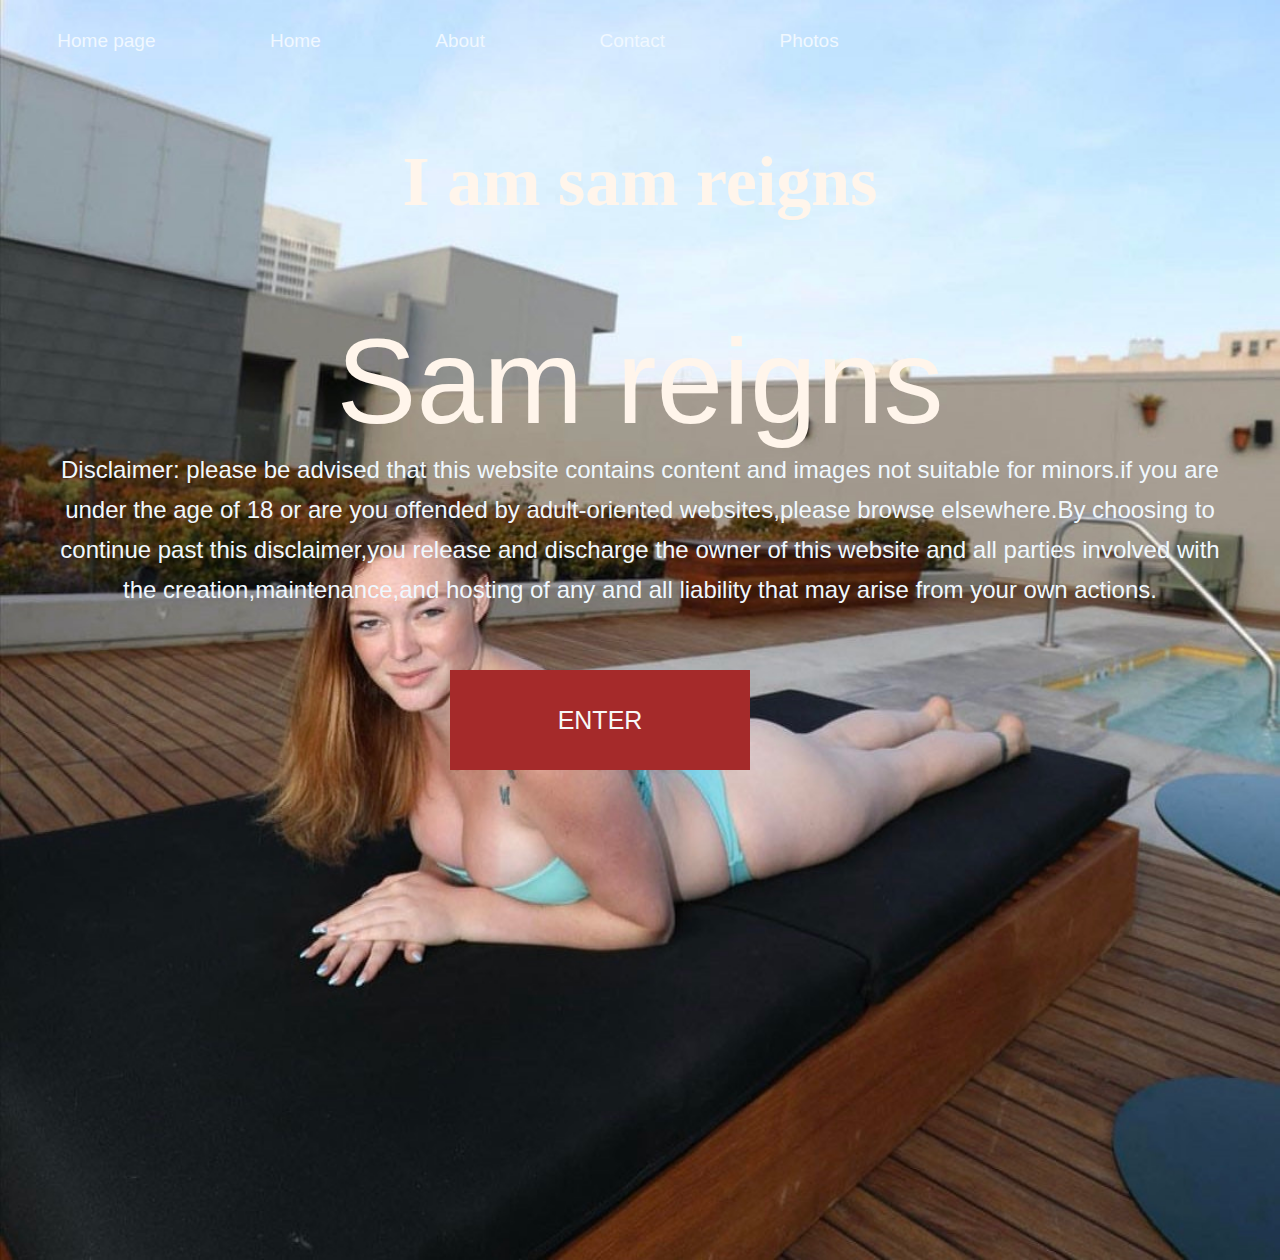
==== index.html @ 37d15dd3 "first commit" ====
<!DOCTYPE html>
<html lang="en">
<head>
    <meta charset="UTF-8">
    <meta http-equiv="X-UA-Compatible" content="IE=edge">
    <meta name="viewport" content="width=device-width, initial-scale=1.0">
    <title>Synregnix</title>
    <link rel="stylesheet" href="style.css">
    <link
      href="https://fonts.googleapis.com/css2?family=Poppins:ital,wght@0,200;0,300;0,400;0,500;0,700;0,900;1,100;1,200;1,300;1,400;1,500;1,600;1,700;1,800;1,900&display=swap"
      rel="stylesheet"
    />
</head>
<body>
    <section>
      <div class="first">
        
      <nav>
    
        <div class="wrapper">
          <ul>
            <li><a href="index.html">Home page</a></li>
            <li><a href="">Home</a></li>
            <li><a href="about.html">About </a></li>
            <li><a href="contact.html">Contact </a></li>
            <li><a href="photo.html">Photos</a></li>
          </ul>
          
        </div>
        <div class="hamburger">
          <div class="line1" ></div>
          <div class="line1" style="width: 19px"></div>
          <div class="line1" style="width: 15px"></div>
      </div>
      <div class="close">
          <div class="hamburger">
            <div class="lines1"></div>
            <div class="lines2" style="width: 19px"></div>
            <div class="lines3" style="width: 15px"></div>
          </div>
        </div>
      </nav>
      <h3>I am sam reigns</h3> 
      <h2>Sam reigns </h2>
      <p>Disclaimer: please be advised that this website contains content and images not suitable for minors.if you are under the age of 18 or are you offended by adult-oriented websites,please browse elsewhere.By choosing to continue past this disclaimer,you release and discharge the owner of this website and all parties involved with the creation,maintenance,and hosting of any and all liability that may arise from your own actions.

     
        </p>
        <button style="color: black;">
          <a href="" style="color: rgb(248, 248, 248);"> ENTER</a>
        </button>
      </div>
    </section>

    <!-- js -->
    <script src="index.js"></script>

</body>
</html>
---- style.css ----
*{
    margin: 0;
    padding: 0;
    list-style: none;
    text-decoration: none;
    font-family: Netflix Sans,Helvetica Neue,Helvetica,Arial,sans-serif;
}
.first{
    background: url(images/33c4572b-32cb-4226-b290-26d8a689add8.jpg);
    background-position: center;
    background-repeat: no-repeat;
    background-size: cover;
  
    height: 70vh;
}

.first h1{
    color: aliceblue;
    font-size: 25px;
}
.first h3{
color: aliceblue;
padding-top: 90px;
text-align: center;
font-size: 70px;
font-family: FatMarker;
color: rgb(255, 245, 235);
}
.c-text h3{
color: aliceblue;
padding-top: 90px;
text-align: center;
font-size: 70px;
font-family: FatMarker;
color: rgb(255, 245, 235);
}
.first h2{
color: aliceblue;
padding-top: 90px;
text-align: center;
font-size: 70px;
color: rgb(255, 245, 235);
}
.first ul li a{
    color: aliceblue;
    font-size: 19px;
}
.first ul li a:hover{
color: lightgray;
border-bottom: 1px solid white;
transition: 0.2s ease-in-out;
}
nav ul li a{
    color: rgb(0, 0, 0);
    font-size: 19px;
}
nav ul li a:hover{
color: rgb(255, 255, 255);
border-bottom: 1px solid white;
transition: 0.2s ease-in-out;
}
.wrapper ul{
display: flex;
justify-content: space-around;
width: 70%;
padding-top: 30px;
}
.hamburger div{
    margin: 5px;
    height: 2px;
    width: 25px;
    background-color: aliceblue;
}

.close{
    display: none;
}
.first p{
    text-align: center;
    color: aliceblue;
}
.b-text{
    margin-top: 150px;
}

.gallery{
    padding: 10px;
    max-width: 1500px;
    margin: 0, auto;
    display: grid;
    grid-gap: 2px;
    grid-template-columns: repeat(auto-fit,minmax(250px,1fr));
    grid-auto-rows: 250px;
    grid-auto-flow: dense;
    margin-top: 30px;
  }
  
  
  .v-stretch{
    grid-row: span 2;
  }
  .h-stretch{
    grid-column: span 2;
    /* grid-row: span 3; */
  }
  .big-stretch{
    grid-column: span 2;
    grid-row:span 2 ;
  }
  .gallery div img{
    width: 100%;
    height: 100%;
    object-fit: cover;
  }
  .gallery .h-stretch img{
    width: 100%;
    height: 100%;
    object-fit: cover;
  }
  .gallery .v-stretch img{
    width: 100%;
    height: 100%;
    object-fit: cover;
  }
@media(max-width:765px){
    .wrapper{
        position: absolute;
        background-color: rgba(102, 101, 99,0.7);
        width: 70%;
        height: 50%;
        top: 10px;
        left: 123px;
        transform: translateY(-768px);
        opacity: 1;
        transition: 0.4s ease-in-out;

        
    }
    .first{
        height: 120vh;
    }
    .wrapper ul{
        flex-direction: column;
        padding-left: 20PX;
        
    }
    .wrapper ul li{
        line-height: 35px;
        font-size: 17px;
    }
     nav {
    display: flex;
    justify-content: space-between;
  
} 
.first h2{
    color: aliceblue;
    padding-top: 40px;
    text-align: center;
    font-size: 70px;
    font-weight: 400;
    color: rgb(255, 245, 235);
    }
    .first h3{
        color: aliceblue;
        padding-top: 70px;
        text-align: center;
        font-size: 50px;
        font-family: FatMarker;
        color: rgb(255, 245, 235);
        }
    .c-text h3{
        color: aliceblue;
        padding-top: 70px;
        text-align: center;
        font-size: 50px;
        font-family: FatMarker;
        color: rgb(255, 245, 235);
        }
        .first p{
            font-size: 19px;
            line-height: 23px;
            padding-top: 50px;
            padding-left: 10px;
            padding-right: 10px;
            
        }
        .first button{
            width: 100%;
            height: 70px;
            font-size: 20px;
            background-color: brown;
            border: none;
           
            margin-top: 40px;
            cursor: pointer;
        }
        .a-text img{
            width: 100%;
         padding-top: 40px;
         
        
        }
        .a-text p{
            color: aliceblue;
            font-size: 16px;
            font-weight: 800;
            padding-top: 30px;
            padding-left: 20px;
            padding-right: 20px;
        }
        .b-text p{
            color: aliceblue;
            font-size: 16px;
            font-weight: 800;
            padding-top: 30px;
            padding-left: 20px;
            padding-right: 20px;
        }
        .v-stretch{
            grid-row: span 2;
            width: 100%;
            grid-column: span 2; 
          
          }
          .gallery .v-stretch img{
            object-fit: cover;
            object-position: center;
          }
          .h-stretch{
            grid-column: span 2;
            grid-row: span 2;
          }
           .big-stretch{
             grid-column:  span 1;
             grid-row: span 1;
           }
           .special img{
             display: none;
           }
           .gallery{
            padding: 10px;
            max-width: 1200px;
            margin: 0, auto;
            display: grid;
            grid-gap: 2px;
            grid-template-columns: repeat(auto-fit,minmax(130px,1fr));
            grid-auto-rows: 220px;
            grid-auto-flow: dense;
            margin-top:30px;
          }
          .d-text img{
            width: 100%;
            object-fit: cover;
            padding-top: 30px;
        }
        .e-text{
            padding-top: 30px;
        }
        .e-text img{
            width: 15%;
            padding: 20px;
            
        }
}
@media(min-width:765px){
    .hamburger{
        display: none;
    }
    .first{
        height: 100vh;
    }
    .first h2{
        font-size: 120px;
        font-weight: 400;
    }
    .first p{
        font-size: 24px;
        line-height: 40px;
        padding-left: 50px;
        padding-right: 50px;
        
    }
    .first button{
        width: 300px;
        height: 100px;
        background-color: brown;
        border: none;
        cursor: pointer;
        font-size: 23px;
        margin-left: 200px;
        margin-top: 50px;
    }

    .a-text img{
        width: 50%;
     padding-top: 40px;
    }
    .a-text p{
        color: aliceblue;
        font-size: 22px;
        font-weight: 800;
        padding-top: 30px;
        padding-left: 20px;
        padding-right: 20px;
    }
    .b-text p{
        color: aliceblue;
        font-size: 22px;
        font-weight: 800;
        padding-top: 30px;
        padding-left: 20px;
        padding-right: 20px;
    }
    .d-text img{
        width: 50%;
        height: 550px;
        object-fit: cover;
        padding-top: 30px;
    }
    .e-text{
        padding-top: 30px;
    }
    .e-text img{
        width: 15%;
        padding: 20px;
        
    }
}

@media(min-width:1064px){
    .first{
        background: url(images/21661315-0318-4f6c-b9f9-ecd1896996a7.jpg);
        background-position: center;
        background-repeat: no-repeat;
        background-size: cover;
        height: 140vh;
    }
    .firstp{
        padding-top: 70px;
        padding-left: 80px;
    }
    .first button{
        margin-left: 450px;
        margin-top: 60px;
        font-size: 25px;
    }
    .a-text p{
        color: aliceblue;
        font-size: 22px;
        font-weight: 800;
        padding-top: 30px;
        padding-left: 100px;
        padding-right: 100px;
    }
    .b-text p{
        color: aliceblue;
        font-size: 22px;
        font-weight: 800;
        padding-top: 30px;
        padding-left: 100px;
        padding-right: 100px;
    }
}
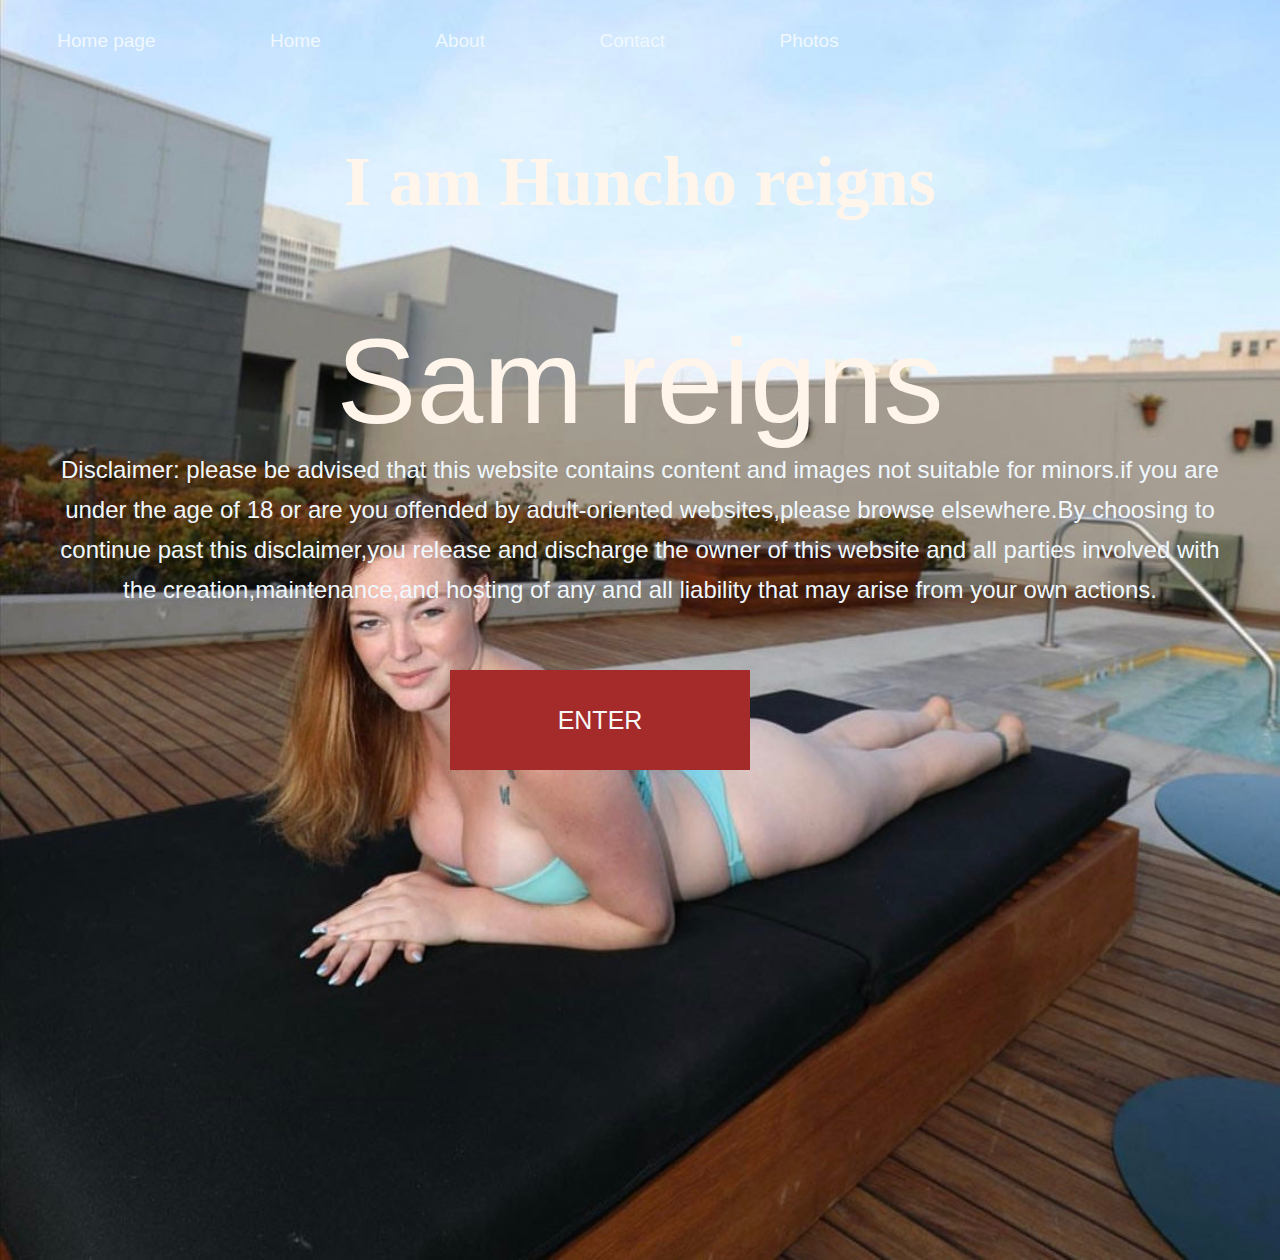
==== commit 849053dc: "just created payment section" ====
--- a/index.html
+++ b/index.html
@@ -20,7 +20,7 @@
         <div class="wrapper">
           <ul>
             <li><a href="index.html">Home page</a></li>
-            <li><a href="">Home</a></li>
+            <li><a href="homepage.html">Home</a></li>
             <li><a href="about.html">About </a></li>
             <li><a href="contact.html">Contact </a></li>
             <li><a href="photo.html">Photos</a></li>
@@ -40,14 +40,14 @@
           </div>
         </div>
       </nav>
-      <h3>I am sam reigns</h3> 
+      <h3>I am Huncho reigns</h3> 
       <h2>Sam reigns </h2>
       <p>Disclaimer: please be advised that this website contains content and images not suitable for minors.if you are under the age of 18 or are you offended by adult-oriented websites,please browse elsewhere.By choosing to continue past this disclaimer,you release and discharge the owner of this website and all parties involved with the creation,maintenance,and hosting of any and all liability that may arise from your own actions.
 
      
         </p>
         <button style="color: black;">
-          <a href="" style="color: rgb(248, 248, 248);"> ENTER</a>
+          <a href="homepage.html" style="color: rgb(248, 248, 248);"> ENTER</a>
         </button>
       </div>
     </section>
--- a/style.css
+++ b/style.css
@@ -10,7 +10,7 @@
     background-position: center;
     background-repeat: no-repeat;
     background-size: cover;
-  
+  background-attachment: fixed;
     height: 70vh;
 }
 
@@ -45,6 +45,9 @@
     color: aliceblue;
     font-size: 19px;
 }
+nav{
+    background-attachment: fixed;
+}
 .first ul li a:hover{
 color: lightgray;
 border-bottom: 1px solid white;
@@ -70,6 +73,7 @@
     height: 2px;
     width: 25px;
     background-color: aliceblue;
+    
 }
 
 .close{
@@ -122,6 +126,30 @@
     height: 100%;
     object-fit: cover;
   }
+  .second{
+  background:url(images/21661315-0318-4f6c-b9f9-ecd1896996a7.jpg) ;
+  background-position: center;
+  background-repeat: no-repeat;
+  background-size: cover;
+  /* height: 720vh; */
+  background-attachment: fixed;
+}
+  .third{
+  background:url(images/21661315-0318-4f6c-b9f9-ecd1896996a7.jpg) ;
+  background-position: center;
+  background-repeat: no-repeat;
+  background-size: cover;
+  background-attachment: fixed;
+}
+
+hr{
+    height: 6px;
+    background-color: black;
+    margin-top: 30px;
+margin-left: 40px;
+margin-right: 40px;
+}
+
 @media(max-width:765px){
     .wrapper{
         position: absolute;
@@ -256,11 +284,138 @@
         }
         .e-text{
             padding-top: 30px;
+           text-align: center;
         }
         .e-text img{
             width: 15%;
             padding: 20px;
             
+        }
+        .r-text{
+            background-color: rgb(51, 50, 50);
+            
+            padding-top: 90px;
+            color: rgb(255, 245, 235);
+            margin-top: 50px;
+    
+        }
+        .r-text p{
+            font-size: 18px;
+            font-weight: 700;
+            padding-top: 30px;
+           padding-left: 20px;
+           padding-right: 20px;
+        }
+        
+        .second h4{
+            padding-top:60px ;
+            color: black;
+            font-size: 20px;
+            padding-left: 10px;
+            padding-right: 10px;
+        }
+        .r1-text{
+            background-color: black;
+            font-size: 19px;
+            font-weight: 600;
+            padding: 20px;
+            margin-top: 10px;
+    
+        }
+        .s1-text{
+            background-color: black;
+            padding: 10px;
+            font-size: 17px;
+            width:150px;
+            margin-left: 10px;
+            margin-right: 10px;
+            margin-top: 50px;
+        }
+        .s2-text{
+            background-color: black;
+            padding: 10px;
+            font-size: 17px;
+            width:300px;
+            margin-left: 20px;
+            margin-right: 20px;
+            margin-top: 50px;
+        }
+        .s4-text{
+            background-color: black;
+            padding: 10px;
+            font-size: 16px;
+            width:450px;
+            margin-left: 20px;
+            margin-right: 10px;
+            margin-top: 50px;
+        }
+        .s-text{
+            display: flex;
+            flex-wrap: wrap;
+            max-width: 600px;
+            margin: 0 auto;
+            padding-top: 90px;
+           
+    
+        }
+        .t-text{
+            background-color: rgb(255, 245, 235);
+            
+           
+            color: rgb(0, 0, 0);
+            margin-top: 50px;
+            margin-left: 20px;
+            margin-right: 20px;
+            padding-bottom: 20px;
+    
+        }
+        .t-text p{
+            font-size: 18px;
+            font-weight: 700;
+            padding-top: 30px;
+           padding-left: 20px;
+           padding-right: 20px;
+        }
+        .u-text{
+            text-align: center;
+            margin-top: 30px;
+    
+        }
+        .u-text img{
+            width: 100%;
+    
+        }
+
+
+        .l-text{
+       
+           
+            
+            color: rgb(255, 245, 235);
+            margin-top: 50px;
+            margin-bottom:50px;
+            
+    
+        }
+        .l-text h3{
+            font-size: 23px;
+            padding-left: 20px;
+            
+        }
+        .l1{
+            background-color:rgb(255, 245, 235) ;
+            padding: 30px 20px 20px 20px ;
+            margin-top: 20px;
+            margin-left: 20px;
+            margin-right: 20px;
+            border-radius: 20px;
+
+        }
+        .l1 p{
+            font-size: min(4.26667vw, 32px);
+            line-height: 1.2em;
+            padding-bottom: 30px;
+            font-weight: 700;
         }
 }
 @media(min-width:765px){
@@ -281,6 +436,7 @@
         padding-right: 50px;
         
     }
+    
     .first button{
         width: 300px;
         height: 100px;
@@ -326,6 +482,124 @@
         padding: 20px;
         
     }
+    .r-text{
+        background-color: rgb(51, 50, 50);
+        max-width: 600px;
+        margin: 0 auto;
+        padding-top: 90px;
+        color: rgb(255, 245, 235);
+        margin-top: 50px;
+
+    }
+    .s-text{
+        display: flex;
+        flex-wrap: wrap;
+        max-width: 600px;
+        margin: 0 auto;
+        padding-top: 90px;
+       
+
+    }
+    .r-text p{
+        font-size: 26px;
+        font-weight: 700;
+        padding-top: 30px;
+       padding-left: 30px;
+       padding-right: 30px;
+    }
+    .second h4{
+        padding-top:60px ;
+        color: black;
+        font-size: 25px;
+        padding-left: 10px;
+        padding-right: 10px;
+    }
+    .r1-text{
+        background-color: black;
+        font-size: 22px;
+        font-weight: 600;
+        padding: 30px;
+        margin-top: 10px;
+
+    }
+    .s1-text{
+        background-color: black;
+        padding: 20px;
+        font-size: 20px;
+        width:200px;
+        margin-left: 20px;
+        margin-right: 20px;
+        margin-top: 50px;
+    }
+    .s2-text{
+        background-color: black;
+        padding: 20px;
+        font-size: 20px;
+        width:300px;
+        margin-left: 20px;
+        margin-right: 20px;
+        margin-top: 50px;
+    }
+    .s4-text{
+        background-color: black;
+        padding: 20px;
+        font-size: 20px;
+        width:450px;
+        margin-left: 20px;
+        margin-right: 20px;
+        margin-top: 50px;
+    }
+    .t-text{
+        background-color: rgb(255, 245, 235);
+        max-width: 600px;
+        margin: 0 auto;
+        padding-bottom: 20px;
+        color: rgb(3, 3, 3);
+        margin-top: 50px;
+
+    }
+    .t-text p{
+        font-size: 20px;
+        font-weight: 700;
+        padding-top: 10px;
+       padding-left: 30px;
+       padding-right: 30px;
+    }
+    .u-text{
+        text-align: center;
+        margin-top: 30px;
+
+    }
+    .u-text img{
+        width: 60%;
+
+    }
+    .l-text{
+       
+        max-width: 600px;
+        margin: 0 auto;
+        
+        color: rgb(255, 245, 235);
+        margin-top: 50px;
+        margin-bottom: 60px;
+
+    }
+    .l-text h3{
+        font-size: 43px;
+        
+    }
+    .l1{
+        background-color:rgb(255, 245, 235) ;
+        padding: 50px 20px 20px 20px ;
+        margin-top: 20px;
+        border-radius: 20px;
+    }
+    .l1 p{
+        font-size: min(2.26667vw, 32px);
+        line-height: 1.7em;
+        padding-bottom: 50px;
+        font-weight: 700;
+    }
 }
 
 @media(min-width:1064px){
@@ -361,4 +635,43 @@
         padding-left: 100px;
         padding-right: 100px;
     }
+ 
+    .s1-text{
+        background-color: black;
+        padding: 20px;
+        font-size: 20px;
+        width:200px;
+        margin-left: 20px;
+        margin-right: 20px;
+        margin-top: 50px;
+    }
+    .s2-text{
+        background-color: black;
+        padding: 20px;
+        font-size: 20px;
+        width:300px;
+        margin-left: 20px;
+        margin-right: 20px;
+        margin-top: 50px;
+    }
+    .s4-text{
+        background-color: black;
+        padding: 20px;
+        font-size: 20px;
+        width:450px;
+        margin-left: 20px;
+        margin-right: 20px;
+        margin-top: 50px;
+    }
+    .s-text{
+        display: flex;
+        flex-wrap: wrap;
+        max-width: 600px;
+        margin: 0 auto;
+        padding-top: 90px;
+       
+        margin-top: 10px;
+
+    }
+    
 }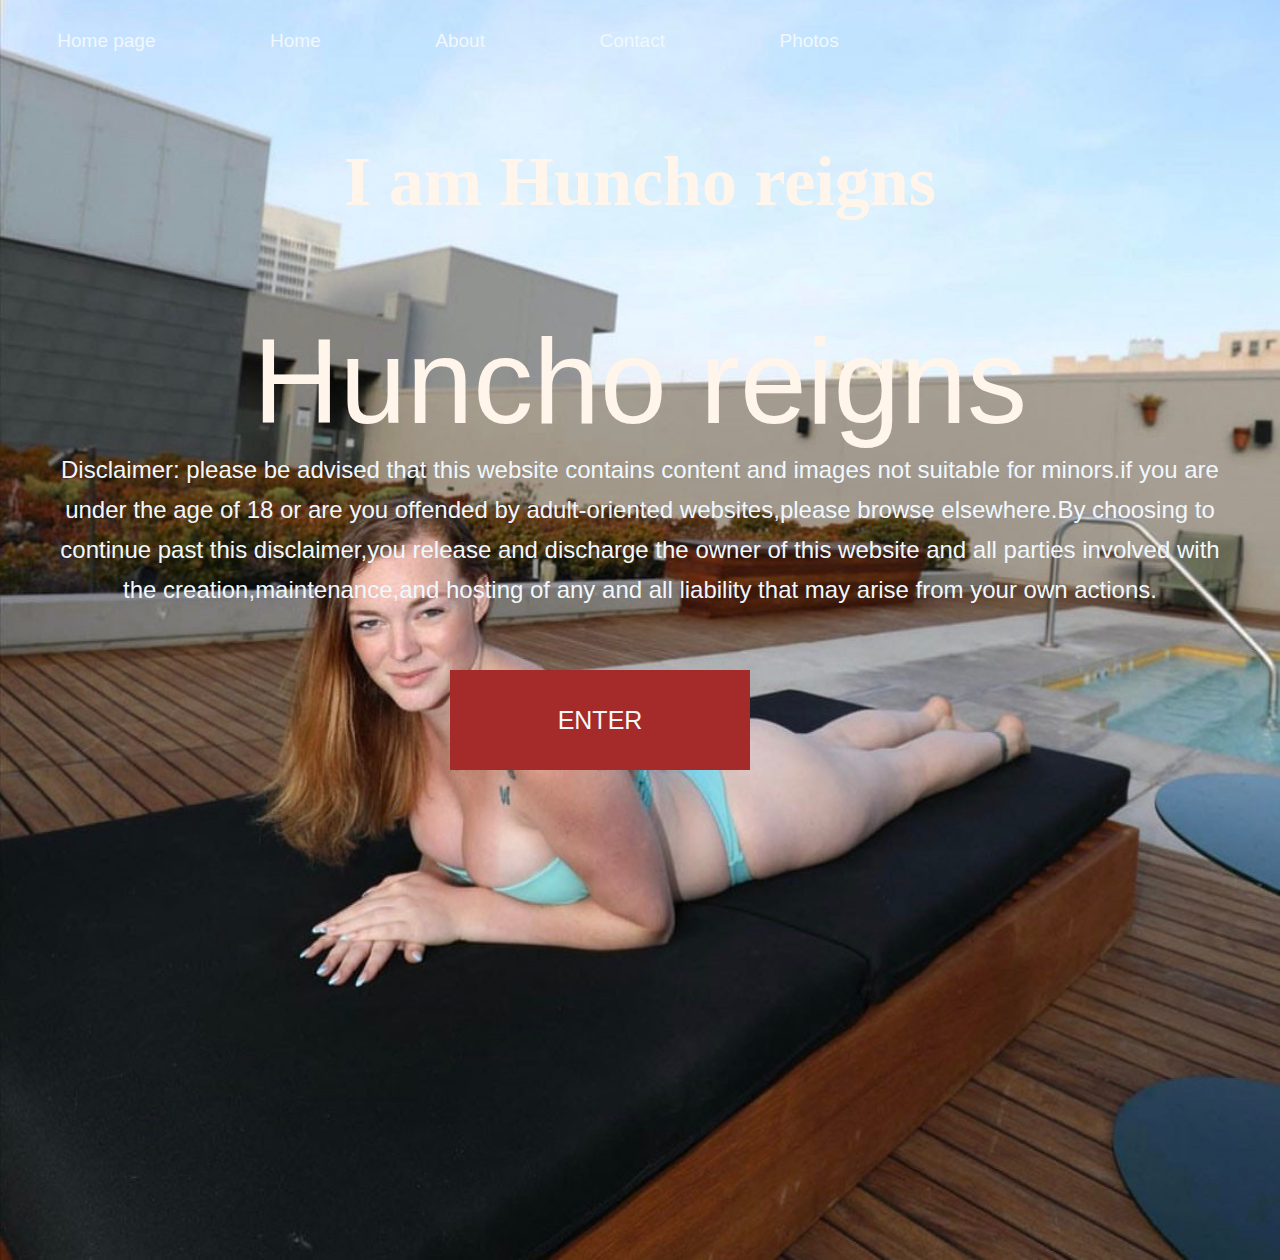
==== commit fd055801: "h" ====
--- a/index.html
+++ b/index.html
@@ -41,7 +41,7 @@
         </div>
       </nav>
       <h3>I am Huncho reigns</h3> 
-      <h2>Sam reigns </h2>
+      <h2>Huncho reigns </h2>
       <p>Disclaimer: please be advised that this website contains content and images not suitable for minors.if you are under the age of 18 or are you offended by adult-oriented websites,please browse elsewhere.By choosing to continue past this disclaimer,you release and discharge the owner of this website and all parties involved with the creation,maintenance,and hosting of any and all liability that may arise from your own actions.
 
      
